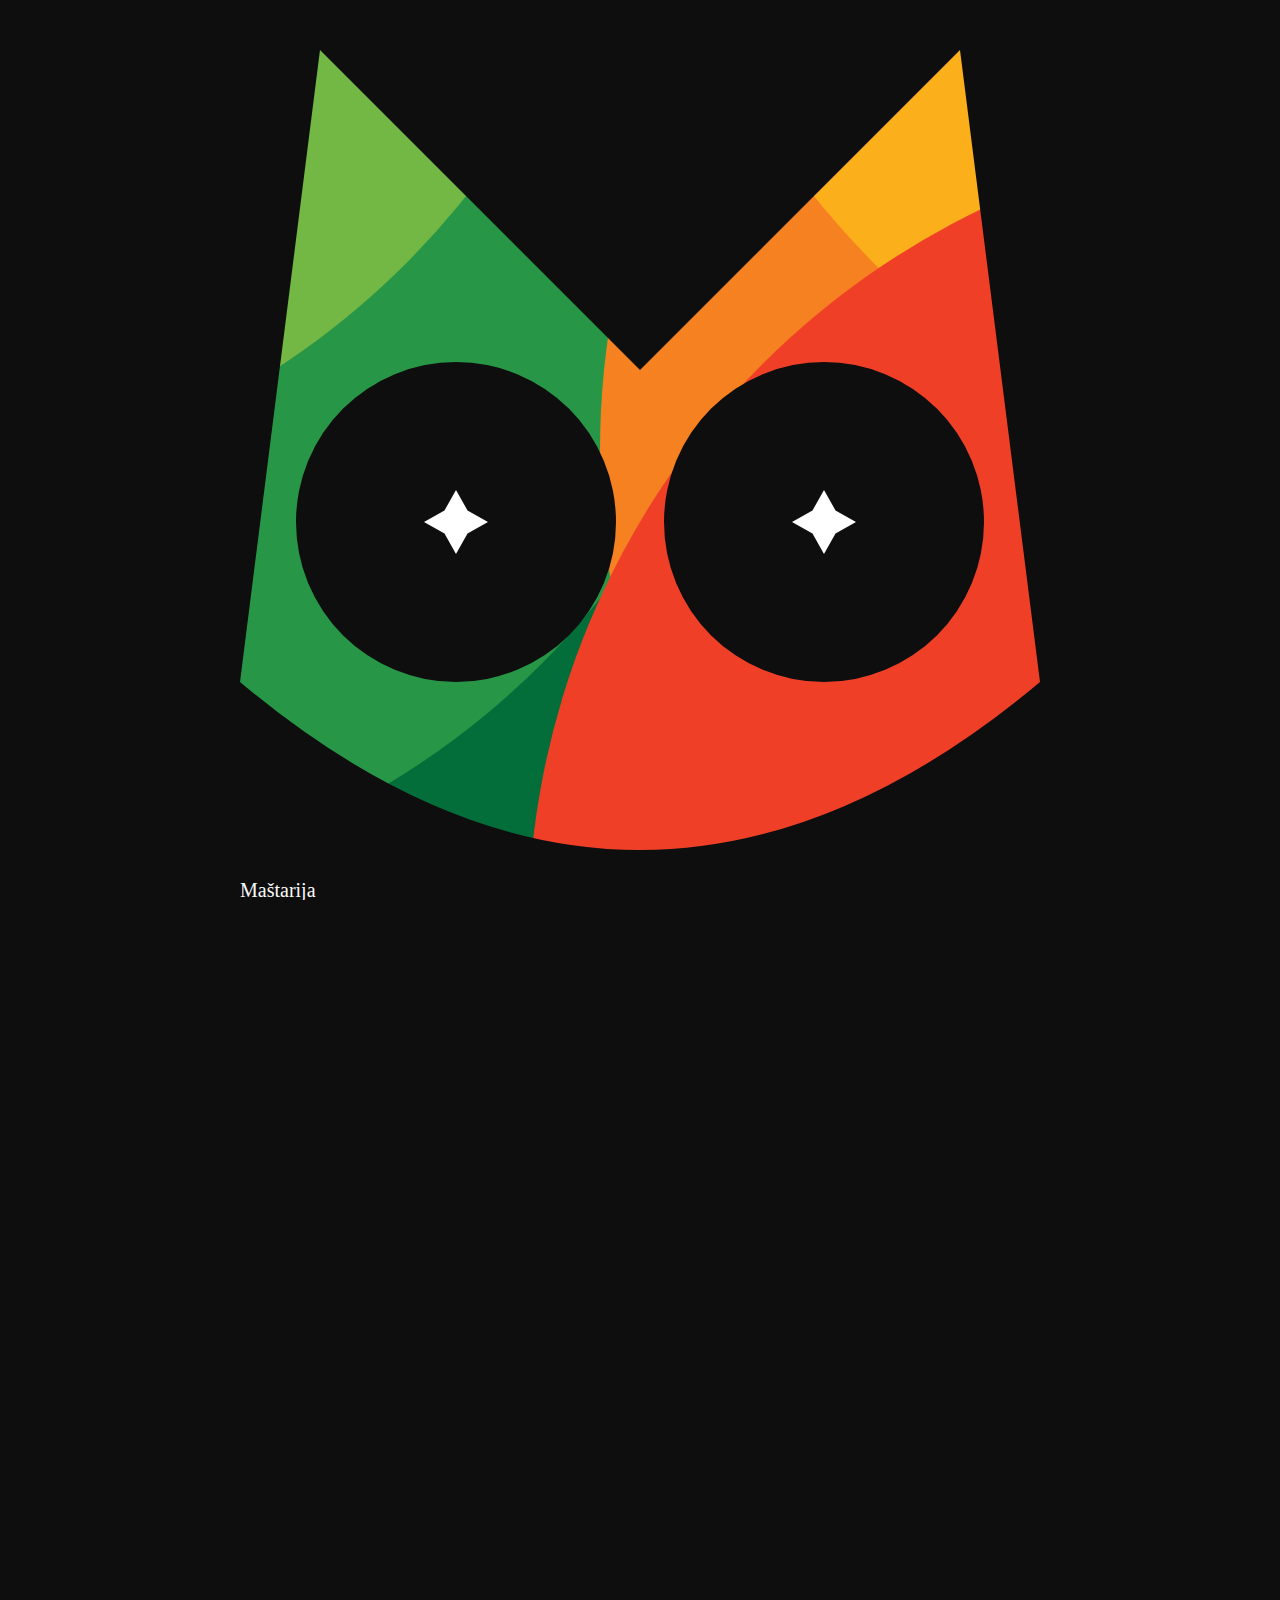
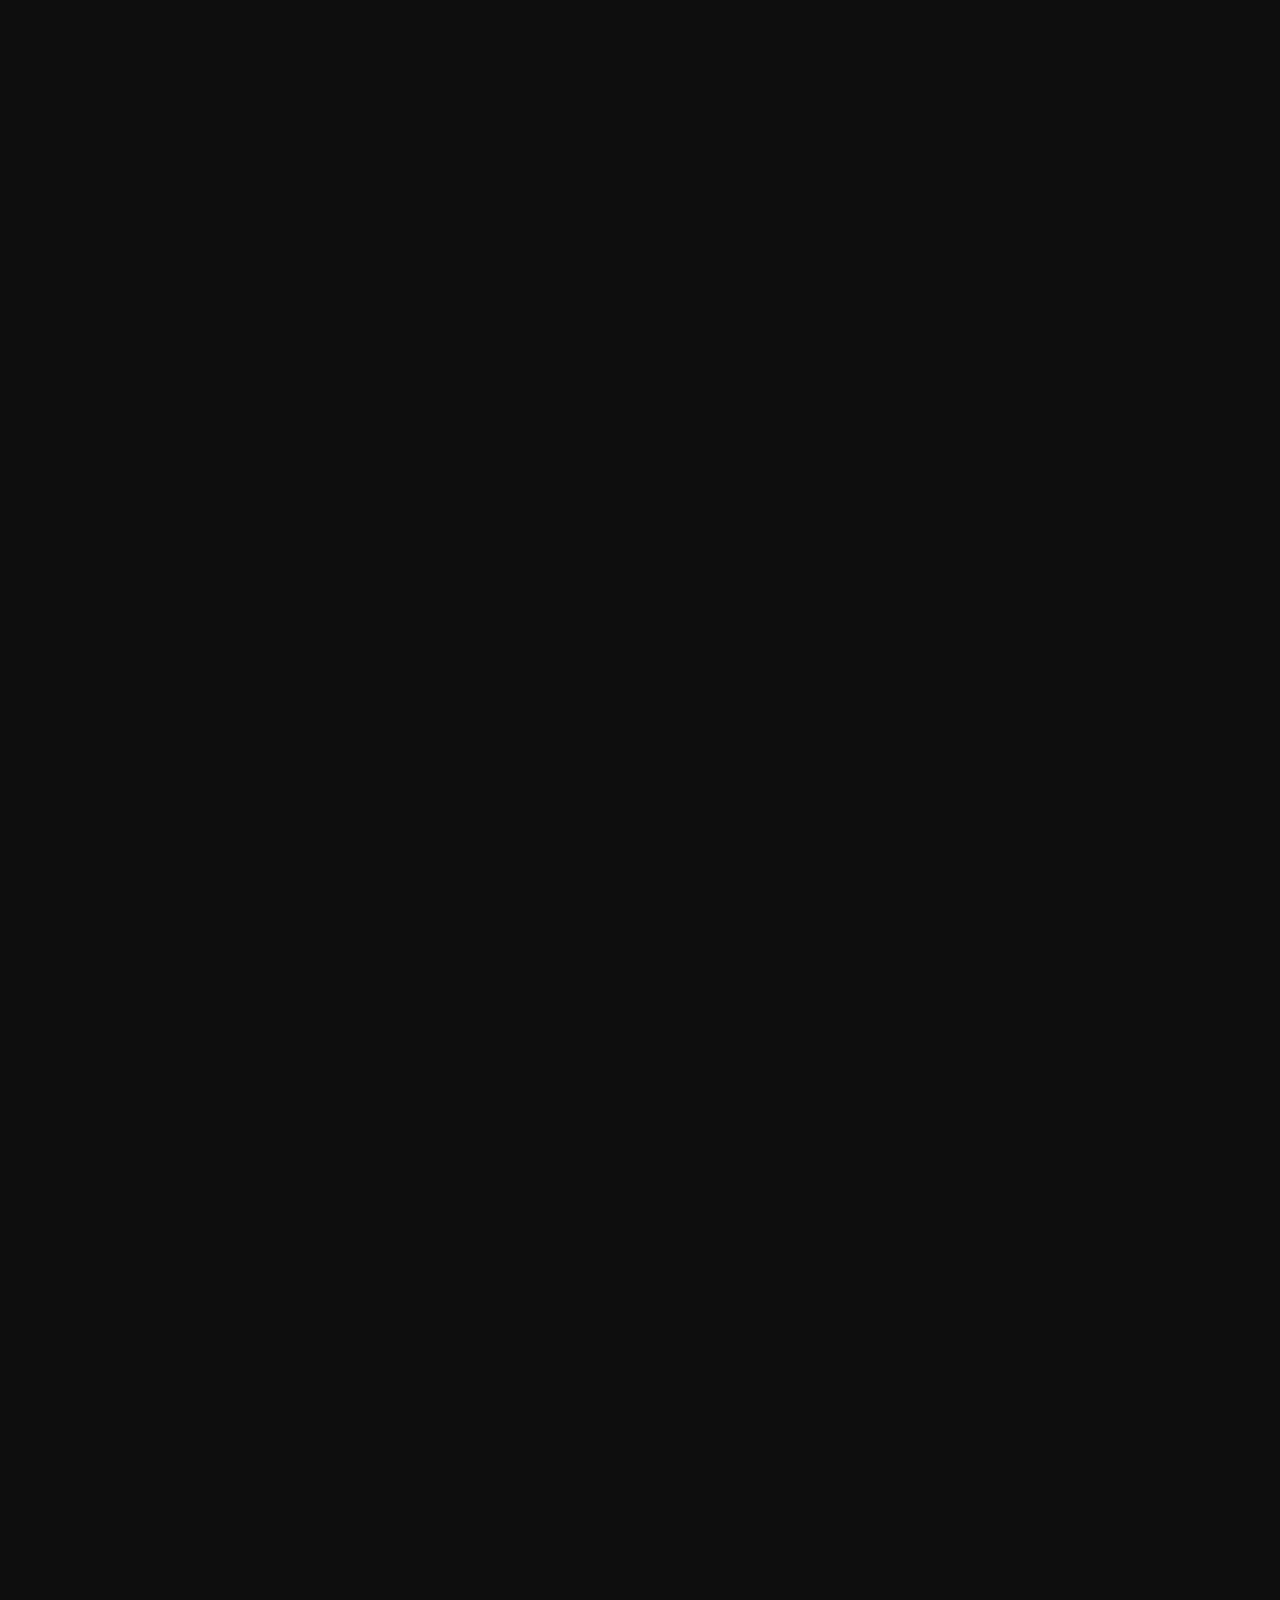
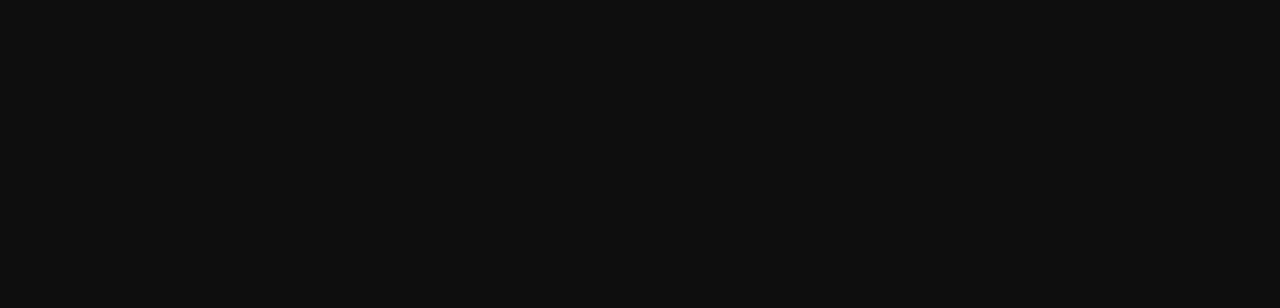
==== index.html @ 2f19832f "rough styling" ====
<!DOCTYPE html>

<html>
	<head>
		<meta charset="utf-8">
		<meta name="viewport" content="width=device-width,initial-scale=1">

		<title>Demo title ✦ Maštarija</title>
		<link rel="stylesheet" href="css/main.css">
	</head>

	<body>
		<header id="header" class="header">
			<nav id="nav" class="nav wrap padd">
				<a id="logo" class="logo" href="#">
					<img id="logomark" class="logomark" src="img/mastarija.svg" alt="Maštarija Logomark"/>
					<p id="logotype" class="logotype">Maštarija</p>
					<p id="tagline">f : C -> R</p>
				</a>

                <ul id="main-menu" class="menu main-menu">
                    <li><a href="#">Home</a></li>
                    <li class="active"><a href="#">Blog</a></li>
                    <li><a href="#">Work</a></li>
                    <li><a href="#">Code</a></li>
                </ul>
			</nav>
		</header>

		<main id="main" class="main">
			<article class="article wrap padd">
				<header class="header">
					<h1 class="title">Demo title</h1>
					<p class="subtitle">Just a test subtitle</p>
				</header>

                <p>
                    Lorem ipsum dolor sit amet, consectetur adipiscing elit. Mauris non ligula ante. Maecenas maximus scelerisque leo sed egestas. Morbi vel nulla vitae ligula pulvinar venenatis. In finibus, urna varius viverra accumsan, turpis felis tincidunt enim, ac commodo sapien nibh nec metus. Pellentesque placerat ultricies mi, a molestie orci faucibus id. Aliquam erat volutpat. Praesent a ligula quis ipsum volutpat eleifend sit amet vitae leo.
                </p>

                <h2>Duis urna orci</h2>

                <p>
                    Morbi porta ipsum vel nisl consectetur, quis sagittis nulla ultrices. Duis urna orci, sodales ut eros at, egestas iaculis arcu. Maecenas rutrum sagittis porttitor. Pellentesque dapibus vestibulum eros at feugiat. Phasellus et sapien nunc. Mauris tincidunt dolor ut lacus maximus pharetra. Sed quis luctus nulla.
                </p>

                <p>
                    Nulla eu turpis orci. Donec sit amet justo at metus tempus dictum. Proin quis molestie diam, a fermentum purus. Morbi eu mauris placerat, eleifend sapien et, dignissim dolor. Etiam feugiat nisi nisl, et gravida nibh consequat quis. Nam ac placerat dolor. Integer eget scelerisque ex, blandit mattis augue.
                </p>

                <h2>Sed et lectus in tellus</h2>

                <p>
                    Fusce at malesuada nisl. Class aptent taciti sociosqu ad litora torquent per conubia nostra, per inceptos himenaeos. Sed et lectus in tellus tempus finibus. Nulla sed nisl ut felis laoreet gravida ac sit amet eros. Proin egestas in nisi ac tincidunt. Cras eu feugiat sapien, at pretium est. Morbi sagittis, dui et placerat varius, velit erat consectetur orci, ut mollis dolor sem ac diam. Nulla cursus rutrum purus, sed volutpat orci convallis eget. Nam accumsan elementum viverra. Maecenas eleifend enim vel sodales posuere. Praesent non risus convallis, condimentum lacus sed, feugiat elit. Morbi in fermentum neque, id viverra massa. Pellentesque eu tincidunt erat, ut ultrices ligula. Nam porta quis urna eu tincidunt. Curabitur at sem nibh. Nulla facilisi.
                </p>

                <h3>Donec commodo odio quis velit placerat</h3>

                <pre>
                	tab :: String
					tab = "  "

					rec :: Natural -> ( OLabel , Opaque ) -> String
					rec l ( label , value ) = show label <> " = " <> nl value <> aux ( l + 1 ) value
					    where nl ( ORecord _ ) = "\n"
					          nl ( OVector _ ) = "\n"
					          nl _ = ""

					indent :: Natural -> String -> String
					indent 0 s = s
					indent n s = tab <> indent ( n - 1 ) s
				</pre>

                <p>
                    Donec commodo odio quis velit placerat, eu accumsan elit lacinia. Maecenas nec fermentum odio. Nullam malesuada pulvinar mauris sit amet semper. Pellentesque posuere malesuada diam, eu tempus diam pretium accumsan. Mauris volutpat interdum ex, sed faucibus odio posuere in. Praesent nisi ex, semper in dapibus nec, vehicula quis est. Aliquam consequat egestas eros non facilisis. Phasellus viverra, tellus a commodo suscipit, odio velit efficitur felis, condimentum suscipit magna nunc et dolor. Proin condimentum justo vel sem lacinia pellentesque. Phasellus molestie ex ex, volutpat sodales leo elementum a. Vivamus auctor scelerisque enim, a cursus est tristique imperdiet. Donec facilisis elit malesuada augue euismod lacinia. Vestibulum quis porta lorem. Vestibulum ante ipsum primis in faucibus orci luctus et ultrices posuere cubilia curae; Sed dignissim sem neque, et porta quam sodales eu.
                </p>
			</article>
		</main>

		<footer id="footer" class="footer">
			<div class="wrap padd">
				<p>&copy; 2020 Maštarija. All rights reserved.</p>
			</div>
		</footer>
	</body>
</html>
---- css/main.css ----
@import url( conf.css );
@import url( core.css );
@import url( typo.css );
@import url( menu.css );

html
{
    color       : var( --color-text );
    background  : var( --color-body );
}

a , h1 , h2 , h3 , h4 , h5 , h6
{
    color : var( --color-text-main );
}

/*UTILS*/

.wrap
{
    margin: 0 auto;
    max-width: 45em;
}

.padd
{
    padding: 2.5em;
}

/*ELEMS*/

.nav
{
    padding: 0 inherit;
}

.main-menu
{
    width: 100%;
    margin: 0 auto;
    display: table;
    table-layout: fixed;

    border: 1px solid var( --outline );
    border-left: none;
    border-right: none;
}

.main-menu > li
{
    display: table-cell;
    text-align: center;
}
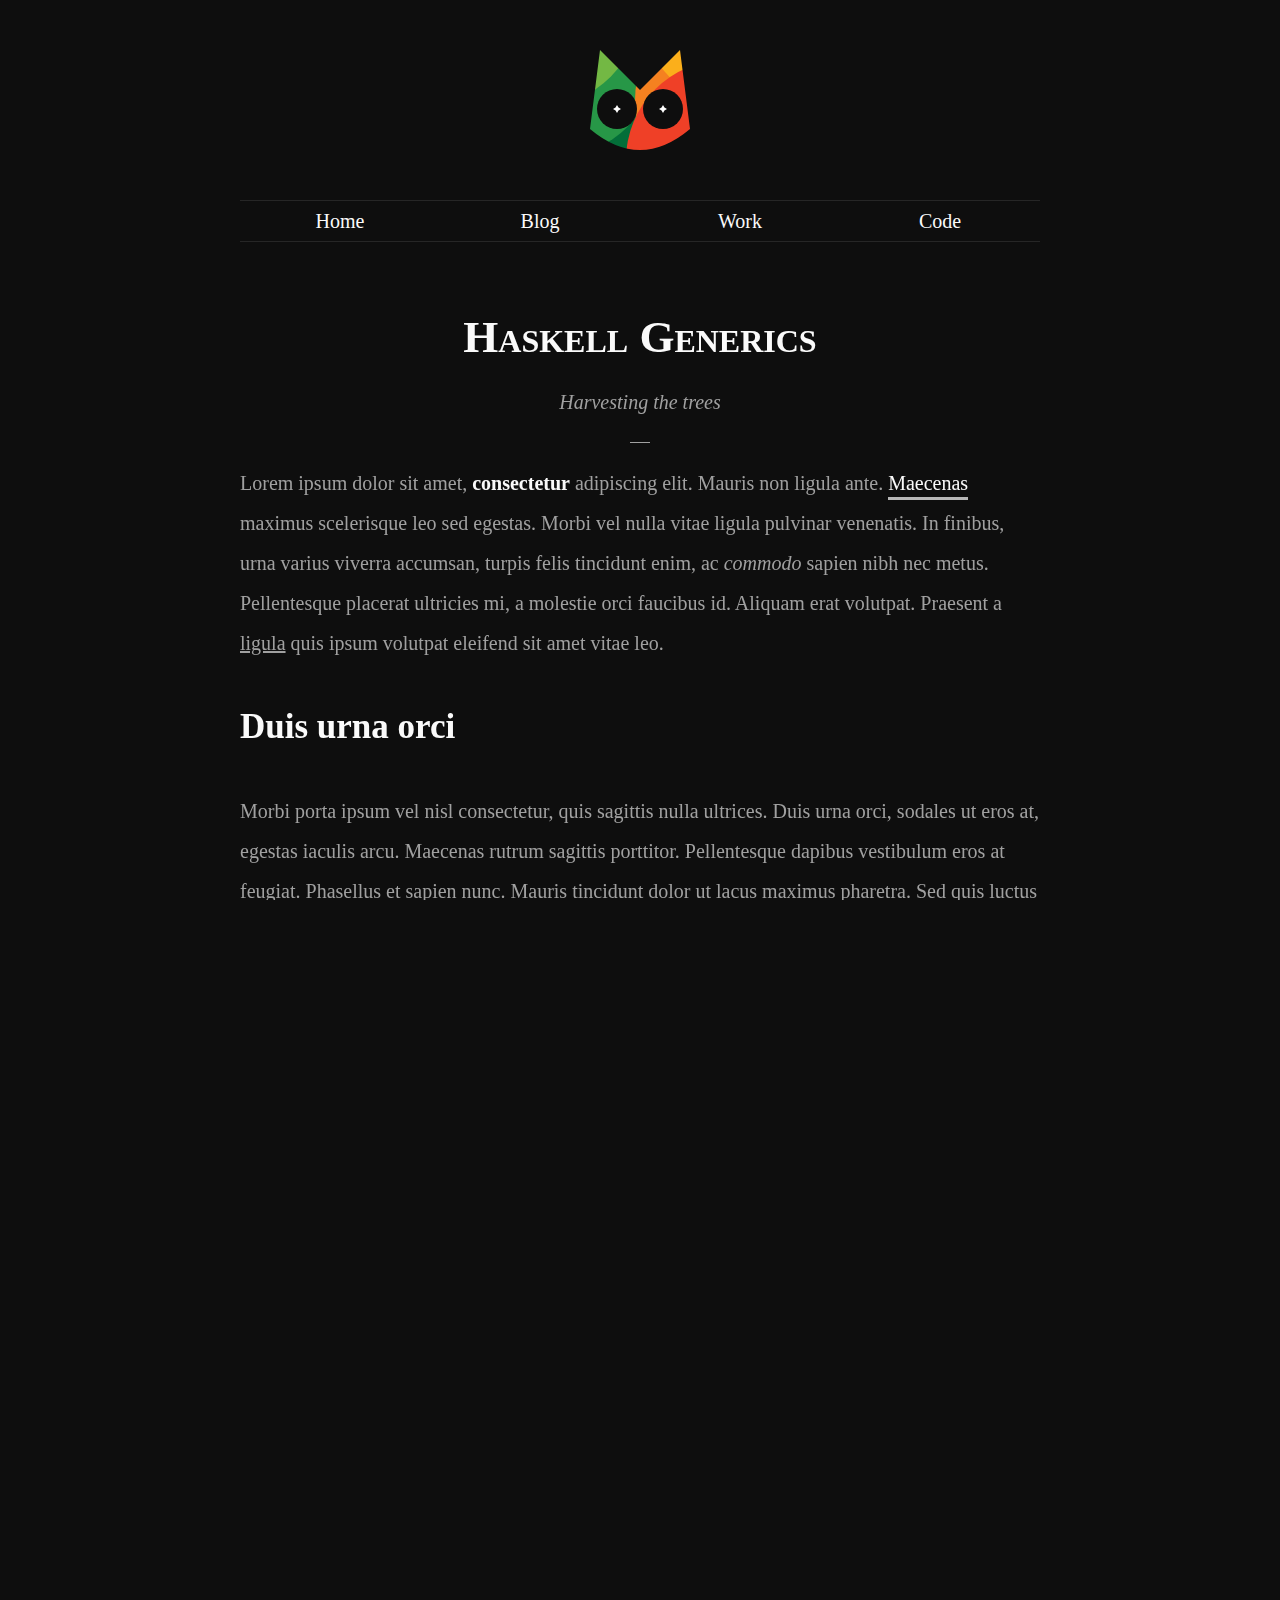
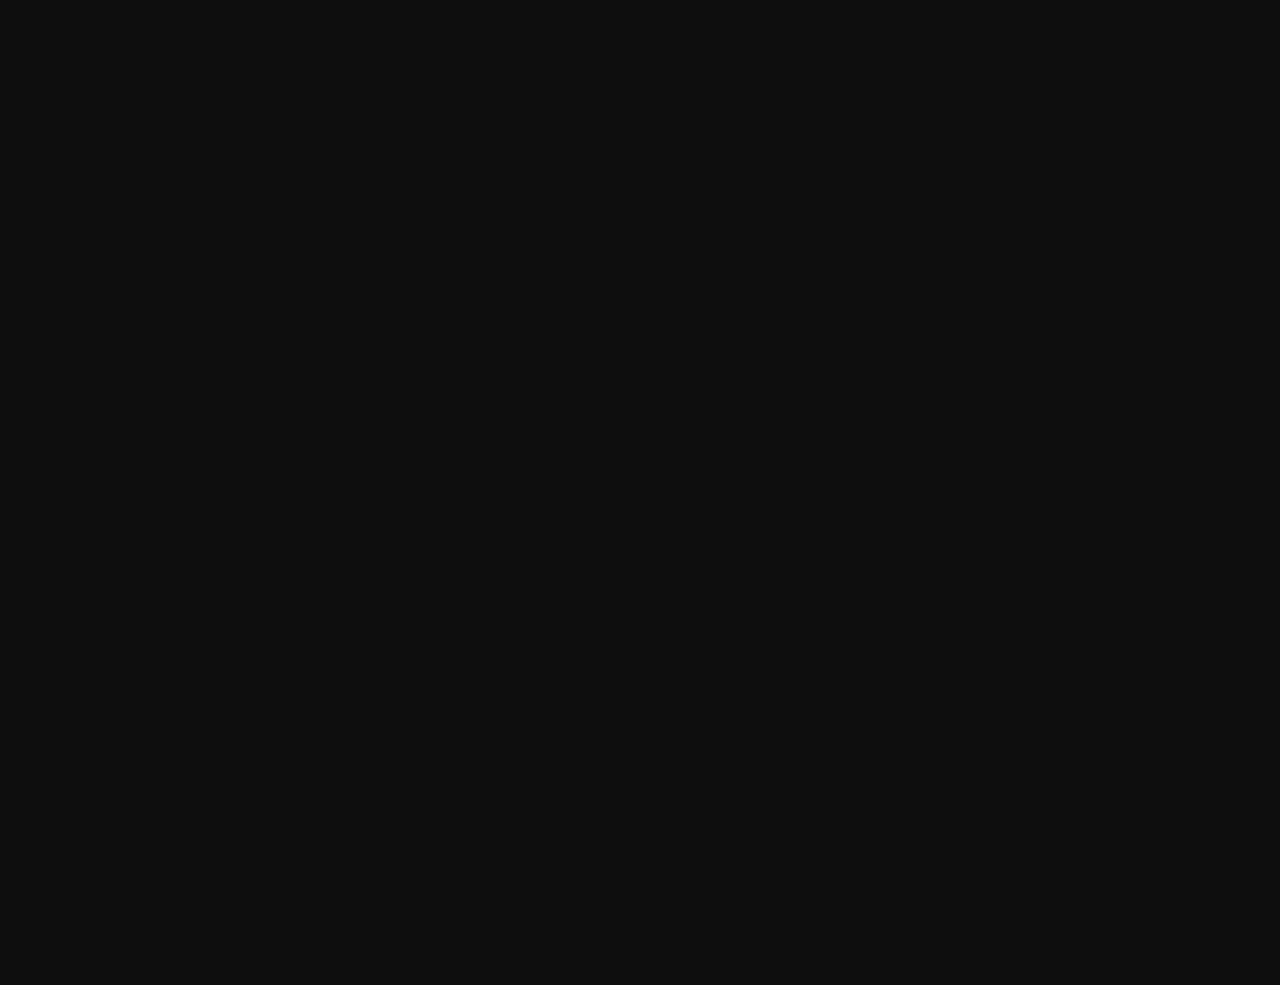
==== commit 6e878ef4: "core styling, variations and logo done" ====
--- a/index.html
+++ b/index.html
@@ -5,80 +5,78 @@
 		<meta charset="utf-8">
 		<meta name="viewport" content="width=device-width,initial-scale=1">
 
-		<title>Demo title ✦ Maštarija</title>
+		<title>Haskell generics ✦ Maštarija</title>
 		<link rel="stylesheet" href="css/main.css">
 	</head>
 
 	<body>
 		<header id="header" class="header">
 			<nav id="nav" class="nav wrap padd">
-				<a id="logo" class="logo" href="#">
-					<img id="logomark" class="logomark" src="img/mastarija.svg" alt="Maštarija Logomark"/>
-					<p id="logotype" class="logotype">Maštarija</p>
-					<p id="tagline">f : C -> R</p>
+				<a id="logo" class="logo" href="#" title="Maštarija">
+					<img id="logo-mark" class="logo-mark" src="img/mastarija.svg" alt="Maštarija Logomark"/>
 				</a>
 
-                <ul id="main-menu" class="menu main-menu">
-                    <li><a href="#">Home</a></li>
-                    <li class="active"><a href="#">Blog</a></li>
-                    <li><a href="#">Work</a></li>
-                    <li><a href="#">Code</a></li>
-                </ul>
+				<ul id="main-menu" class="menu main-menu">
+					<li><a href="#">Home</a></li>
+					<li class="active"><a href="#">Blog</a></li>
+					<li><a href="#">Work</a></li>
+					<li><a href="#">Code</a></li>
+				</ul>
 			</nav>
 		</header>
 
 		<main id="main" class="main">
 			<article class="article wrap padd">
 				<header class="header">
-					<h1 class="title">Demo title</h1>
-					<p class="subtitle">Just a test subtitle</p>
+					<h1 class="title">Haskell generics</h1>
+					<p class="subtitle">Harvesting the trees</p>
 				</header>
 
-                <p>
-                    Lorem ipsum dolor sit amet, consectetur adipiscing elit. Mauris non ligula ante. Maecenas maximus scelerisque leo sed egestas. Morbi vel nulla vitae ligula pulvinar venenatis. In finibus, urna varius viverra accumsan, turpis felis tincidunt enim, ac commodo sapien nibh nec metus. Pellentesque placerat ultricies mi, a molestie orci faucibus id. Aliquam erat volutpat. Praesent a ligula quis ipsum volutpat eleifend sit amet vitae leo.
-                </p>
+				<p>
+					Lorem ipsum dolor sit amet, <strong>consectetur</strong> adipiscing elit. Mauris non ligula ante. <a href="#">Maecenas</a> maximus scelerisque leo sed egestas. Morbi vel nulla vitae ligula pulvinar venenatis. In finibus, urna varius viverra accumsan, turpis felis tincidunt enim, ac <i>commodo</i> sapien nibh nec metus. Pellentesque placerat ultricies mi, a molestie orci faucibus id. Aliquam erat volutpat. Praesent a <u>ligula</u> quis ipsum volutpat eleifend sit amet vitae leo.
+				</p>
 
-                <h2>Duis urna orci</h2>
+				<h2>Duis urna orci</h2>
 
-                <p>
-                    Morbi porta ipsum vel nisl consectetur, quis sagittis nulla ultrices. Duis urna orci, sodales ut eros at, egestas iaculis arcu. Maecenas rutrum sagittis porttitor. Pellentesque dapibus vestibulum eros at feugiat. Phasellus et sapien nunc. Mauris tincidunt dolor ut lacus maximus pharetra. Sed quis luctus nulla.
-                </p>
+				<p>
+					Morbi porta ipsum vel nisl consectetur, quis sagittis nulla ultrices. Duis urna orci, sodales ut eros at, egestas iaculis arcu. Maecenas rutrum sagittis porttitor. Pellentesque dapibus vestibulum eros at feugiat. Phasellus et sapien nunc. Mauris tincidunt dolor ut lacus maximus pharetra. Sed quis luctus nulla.
+				</p>
 
-                <p>
-                    Nulla eu turpis orci. Donec sit amet justo at metus tempus dictum. Proin quis molestie diam, a fermentum purus. Morbi eu mauris placerat, eleifend sapien et, dignissim dolor. Etiam feugiat nisi nisl, et gravida nibh consequat quis. Nam ac placerat dolor. Integer eget scelerisque ex, blandit mattis augue.
-                </p>
+				<p>
+					Nulla eu turpis orci. Donec sit amet justo at metus tempus dictum. Proin quis molestie diam, a fermentum purus. Morbi eu mauris placerat, eleifend sapien et, dignissim dolor. Etiam feugiat nisi nisl, et gravida nibh consequat quis. Nam ac placerat dolor. Integer eget scelerisque ex, blandit mattis augue.
+				</p>
 
-                <h2>Sed et lectus in tellus</h2>
+				<h2>Sed et lectus in tellus</h2>
 
-                <p>
-                    Fusce at malesuada nisl. Class aptent taciti sociosqu ad litora torquent per conubia nostra, per inceptos himenaeos. Sed et lectus in tellus tempus finibus. Nulla sed nisl ut felis laoreet gravida ac sit amet eros. Proin egestas in nisi ac tincidunt. Cras eu feugiat sapien, at pretium est. Morbi sagittis, dui et placerat varius, velit erat consectetur orci, ut mollis dolor sem ac diam. Nulla cursus rutrum purus, sed volutpat orci convallis eget. Nam accumsan elementum viverra. Maecenas eleifend enim vel sodales posuere. Praesent non risus convallis, condimentum lacus sed, feugiat elit. Morbi in fermentum neque, id viverra massa. Pellentesque eu tincidunt erat, ut ultrices ligula. Nam porta quis urna eu tincidunt. Curabitur at sem nibh. Nulla facilisi.
-                </p>
+				<p>
+					Fusce at malesuada nisl. Class aptent taciti sociosqu ad litora torquent per conubia nostra, per inceptos himenaeos. Sed et lectus in tellus tempus finibus. Nulla sed nisl ut felis laoreet gravida ac sit amet eros. Proin egestas in nisi ac tincidunt. Cras eu feugiat sapien, at pretium est. Morbi sagittis, dui et placerat varius, velit erat consectetur orci, ut mollis dolor sem ac diam. Nulla cursus rutrum purus, sed volutpat orci convallis eget. Nam accumsan elementum viverra. Maecenas eleifend enim vel sodales posuere. Praesent non risus convallis, condimentum lacus sed, feugiat elit. Morbi in fermentum neque, id viverra massa. Pellentesque eu tincidunt erat, ut ultrices ligula. Nam porta quis urna eu tincidunt. Curabitur at sem nibh. Nulla facilisi.
+				</p>
 
-                <h3>Donec commodo odio quis velit placerat</h3>
+				<h3>Donec commodo odio quis velit placerat</h3>
 
-                <pre>
-                	tab :: String
-					tab = "  "
+<pre>
+tab :: String
+tab = "  "
 
-					rec :: Natural -> ( OLabel , Opaque ) -> String
-					rec l ( label , value ) = show label <> " = " <> nl value <> aux ( l + 1 ) value
-					    where nl ( ORecord _ ) = "\n"
-					          nl ( OVector _ ) = "\n"
-					          nl _ = ""
+rec :: Natural -> ( OLabel , Opaque ) -> String
+rec l ( label , value ) = show label <> " = " <> nl value <> aux ( l + 1 ) value
+	where nl ( ORecord _ ) = "\n"
+		  nl ( OVector _ ) = "\n"
+		  nl _ = ""
 
-					indent :: Natural -> String -> String
-					indent 0 s = s
-					indent n s = tab <> indent ( n - 1 ) s
-				</pre>
+indent :: Natural -> String -> String
+indent 0 s = s
+indent n s = tab <> indent ( n - 1 ) s
+</pre>
 
-                <p>
-                    Donec commodo odio quis velit placerat, eu accumsan elit lacinia. Maecenas nec fermentum odio. Nullam malesuada pulvinar mauris sit amet semper. Pellentesque posuere malesuada diam, eu tempus diam pretium accumsan. Mauris volutpat interdum ex, sed faucibus odio posuere in. Praesent nisi ex, semper in dapibus nec, vehicula quis est. Aliquam consequat egestas eros non facilisis. Phasellus viverra, tellus a commodo suscipit, odio velit efficitur felis, condimentum suscipit magna nunc et dolor. Proin condimentum justo vel sem lacinia pellentesque. Phasellus molestie ex ex, volutpat sodales leo elementum a. Vivamus auctor scelerisque enim, a cursus est tristique imperdiet. Donec facilisis elit malesuada augue euismod lacinia. Vestibulum quis porta lorem. Vestibulum ante ipsum primis in faucibus orci luctus et ultrices posuere cubilia curae; Sed dignissim sem neque, et porta quam sodales eu.
-                </p>
+				<p>
+					Donec commodo odio quis velit placerat, eu accumsan elit lacinia. Maecenas nec fermentum odio. Nullam malesuada pulvinar mauris sit amet semper. Pellentesque posuere malesuada diam, eu tempus diam pretium accumsan. Mauris volutpat interdum ex, sed faucibus odio posuere in. Praesent nisi ex, semper in dapibus nec, vehicula quis est. Aliquam consequat egestas eros non facilisis. Phasellus viverra, tellus a commodo suscipit, odio velit efficitur felis, condimentum suscipit magna nunc et dolor. Proin condimentum justo vel sem lacinia pellentesque. Phasellus molestie ex ex, volutpat sodales leo elementum a. Vivamus auctor scelerisque enim, a cursus est tristique imperdiet. Donec facilisis elit malesuada augue euismod lacinia. Vestibulum quis porta lorem. Vestibulum ante ipsum primis in faucibus orci luctus et ultrices posuere cubilia curae; Sed dignissim sem neque, et porta quam sodales eu.
+				</p>
 			</article>
 		</main>
 
 		<footer id="footer" class="footer">
-			<div class="wrap padd">
+			<div id="copy" class="copy wrap padd">
 				<p>&copy; 2020 Maštarija. All rights reserved.</p>
 			</div>
 		</footer>
--- a/css/main.css
+++ b/css/main.css
@@ -1,17 +1,85 @@
-@import url( conf.css );
+@import url( dark.css );
 @import url( core.css );
 @import url( typo.css );
 @import url( menu.css );
 
 html
 {
-    color       : var( --color-text );
-    background  : var( --color-body );
+    color: var( --color-text );
+    background: var( --color-body );
 }
 
 a , h1 , h2 , h3 , h4 , h5 , h6
 {
-    color : var( --color-text-main );
+    color: var( --color-text-main );
+}
+
+a
+{
+    display: inline-block;
+    position: relative;
+}
+
+a:after
+{
+    left: 0;
+    right: 0;
+    bottom: .15em;
+    height: .15em;
+
+    content: '';
+    display: block;
+    position: absolute;
+
+    transition: 200ms ease all;
+    background: rgba( var( --contrasts ) / .7 );
+}
+
+a:hover:after
+{
+    height: .25em;
+    background: rgba( var( --contrasts ) / 1 );
+}
+
+pre
+{
+    height: auto;
+    padding: 1em;
+
+    overflow-x: auto;
+    overflow-y: hidden;
+
+    margin-left: -2.5em;
+    margin-right: -2.5em;
+
+    background: rgb( var( --baselines ) );
+}
+
+pre , code
+{
+    color: rgba( var( --contrasts ) / .9 );
+}
+
+strong
+{
+    color: var( --color-text-main );
+}
+
+::-webkit-scrollbar {
+  width: 10px;
+  height: 10px;
+}
+
+::-webkit-scrollbar-track {
+  background: rgba( var( --contrasts ) / calc( .5 * var( --intensity ) ) );
+}
+
+::-webkit-scrollbar-thumb {
+  background: rgba( var( --contrasts ) / var( --intensity ) );
+}
+
+::-webkit-scrollbar-thumb:hover {
+  background: rgba( var( --contrasts ) / calc( 5 * var( --intensity ) ));
 }
 
 /*UTILS*/
@@ -31,13 +99,31 @@
 
 .nav
 {
-    padding: 0 inherit;
+    padding-bottom: 0;
+}
+
+.logo
+{
+    margin: 0 auto;
+    display: block;
+    max-width: 5em;
+}
+
+.logo:after
+{
+    clear: both;
+    content: '';
+    display: block;
+    position: initial;
+    height: 0;
+    background: none;
 }
 
 .main-menu
 {
     width: 100%;
     margin: 0 auto;
+    margin-top: 2.5em;
     display: table;
     table-layout: fixed;
 
@@ -46,8 +132,68 @@
     border-right: none;
 }
 
+.main-menu a:after
+{
+    left: initial;
+    right: initial;
+    bottom: initial;
+    height: initial;
+
+    content: initial;
+    display: initial;
+    position: initial;
+    background: initial;
+}
+
 .main-menu > li
 {
     display: table-cell;
     text-align: center;
-}+}
+
+.main-menu > li > a
+{
+    width: 100%;
+    height: 100%;
+    display: block;
+    text-shadow: none;
+    transition: 200ms ease text-shadow;
+}
+
+.main-menu > li:hover > a
+{
+    text-shadow: 0 0 10px var( --color-text-main );
+}
+
+.article .header::after {
+    width: 1em;
+    height: 0;
+    margin: 1em auto;
+
+    content: '';
+    display: block;
+
+    border-bottom: 1px solid;
+}
+
+.article .title ,
+.article .subtitle {
+    margin: 0;
+    text-align: center;
+}
+
+.article .title {
+    font-variant: small-caps;
+    text-transform: capitalize;
+}
+
+.article .subtitle {
+    font-style: italic;
+}
+
+.copy
+{
+    font-style: italic;
+    text-align: center;
+    padding-top: 0;
+}
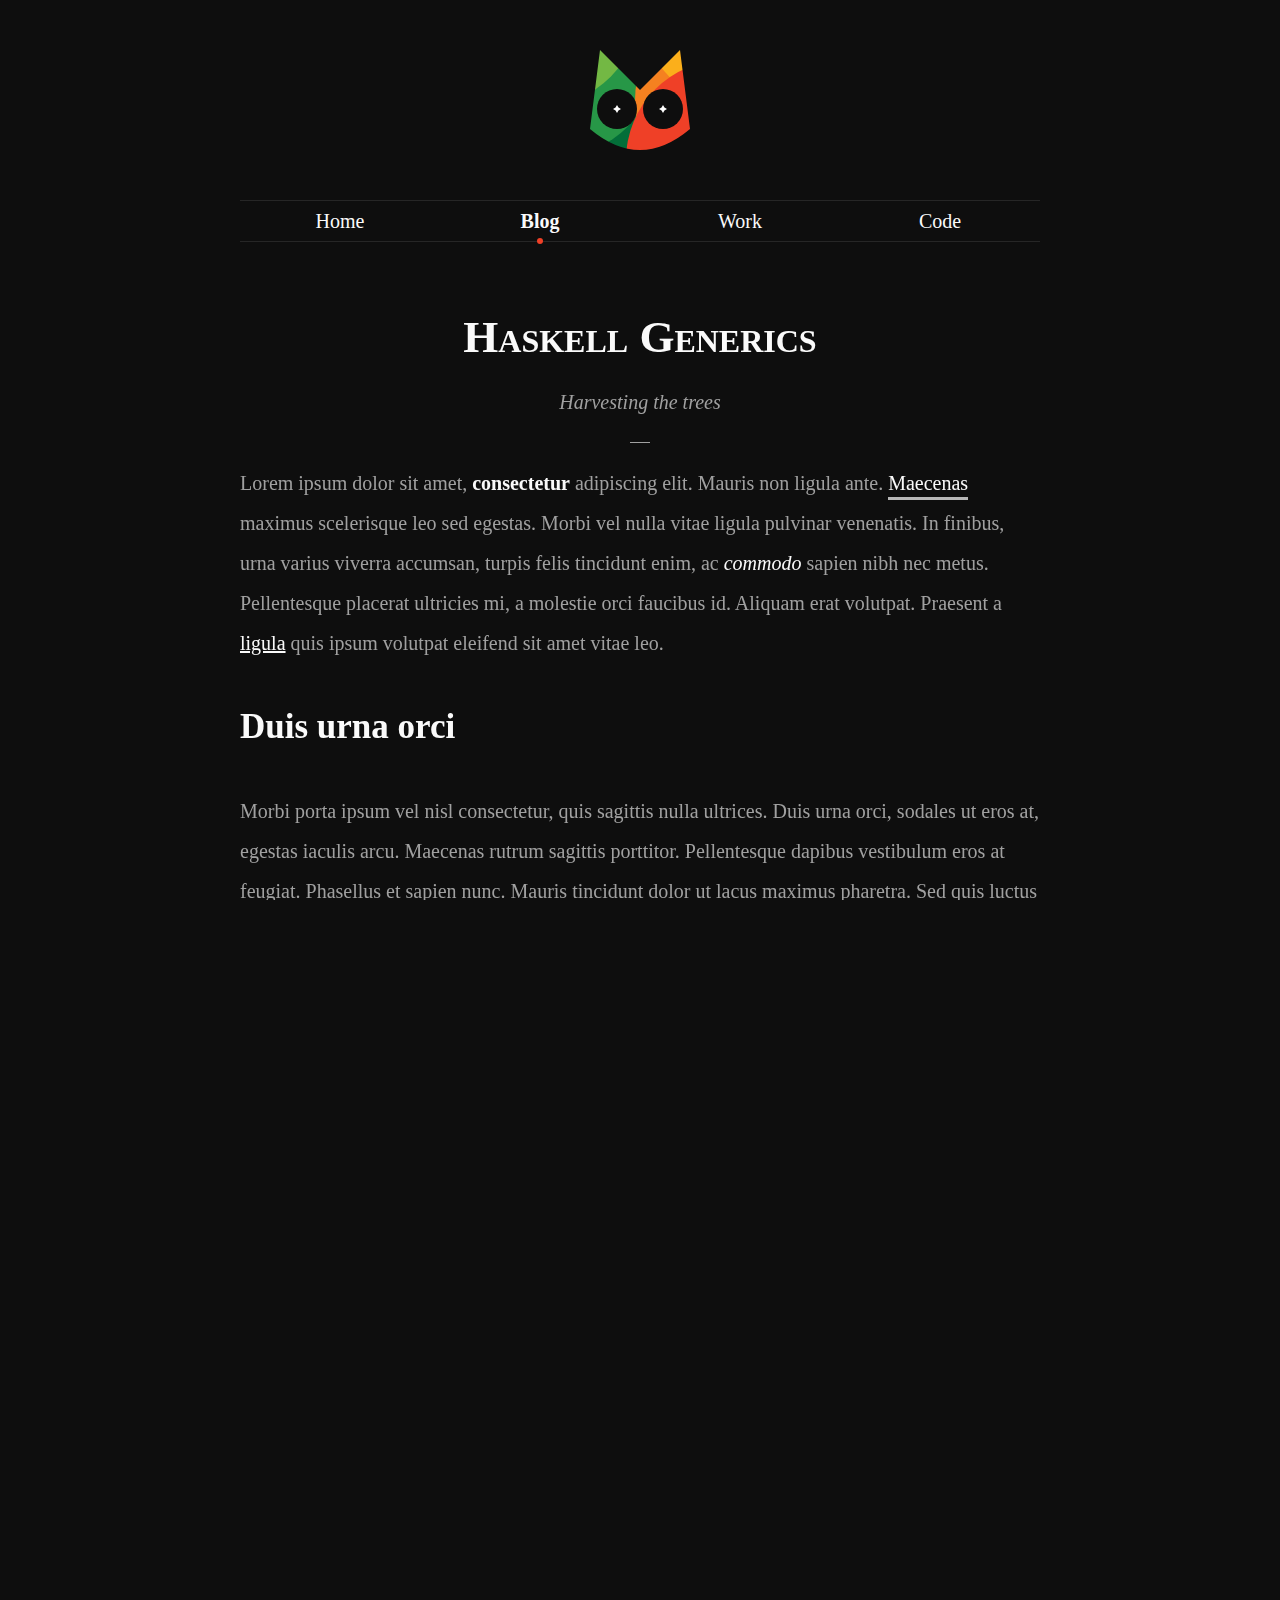
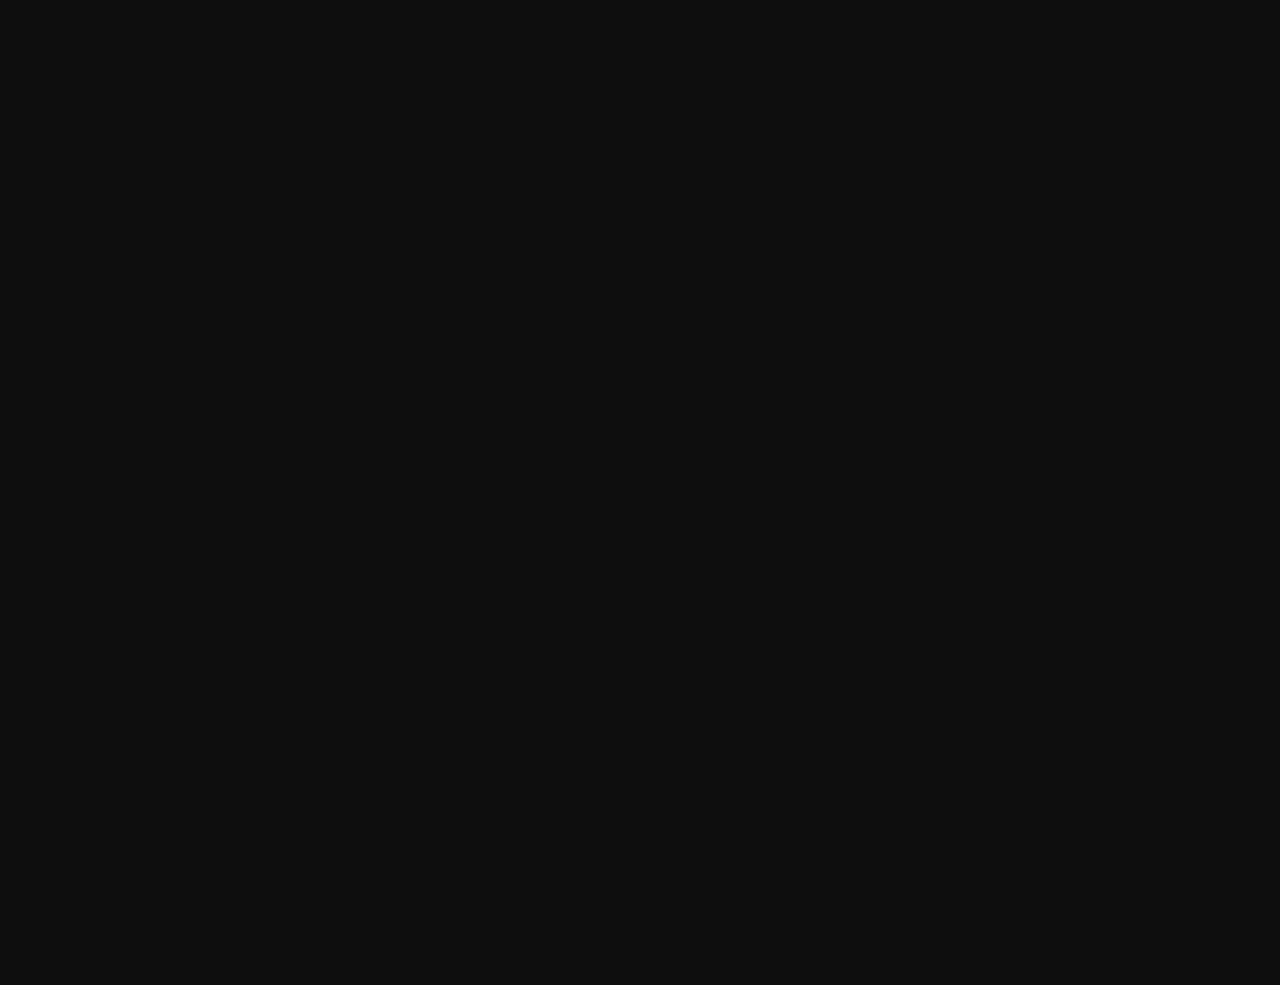
==== commit f491d456: "few more touches on the main menu and code" ====
--- a/index.html
+++ b/index.html
@@ -55,18 +55,18 @@
 				<h3>Donec commodo odio quis velit placerat</h3>
 
 <pre>
-tab :: String
-tab = "  "
-
-rec :: Natural -> ( OLabel , Opaque ) -> String
-rec l ( label , value ) = show label <> " = " <> nl value <> aux ( l + 1 ) value
-	where nl ( ORecord _ ) = "\n"
-		  nl ( OVector _ ) = "\n"
-		  nl _ = ""
-
-indent :: Natural -> String -> String
-indent 0 s = s
-indent n s = tab <> indent ( n - 1 ) s
+<span>tab :: String</span>
+<span>tab = "  "</span>
+<span></span>
+<span>rec :: Natural -> ( OLabel , Opaque ) -> String</span>
+<span>rec l ( label , value ) = show label <> " = " <> nl value <> aux ( l + 1 ) value</span>
+<span>	where nl ( ORecord _ ) = "\n"</span>
+<span>		  nl ( OVector _ ) = "\n"</span>
+<span>		  nl _ = ""</span>
+<span></span>
+<span>indent :: Natural -> String -> String</span>
+<span>indent 0 s = s</span>
+<span>indent n s = tab <> indent ( n - 1 ) s</span>
 </pre>
 
 				<p>
@@ -77,7 +77,7 @@
 
 		<footer id="footer" class="footer">
 			<div id="copy" class="copy wrap padd">
-				<p>&copy; 2020 Maštarija. All rights reserved.</p>
+				<p>&copy; 2020 <a href="#">Maštarija</a>. All rights reserved.</p>
 			</div>
 		</footer>
 	</body>
--- a/css/main.css
+++ b/css/main.css
@@ -53,6 +53,21 @@
     margin-right: -2.5em;
 
     background: rgb( var( --baselines ) );
+    counter-reset: pre-line;
+}
+
+pre span
+{
+    counter-increment: pre-line;
+}
+
+pre span:before
+{
+    width: 2em;
+    float: left;
+    content: counter( pre-line );
+    display: block;
+    opacity: .5;
 }
 
 pre , code
@@ -60,10 +75,11 @@
     color: rgba( var( --contrasts ) / .9 );
 }
 
-strong
+u , i , b , strong
 {
     color: var( --color-text-main );
 }
+
 
 ::-webkit-scrollbar {
   width: 10px;
@@ -114,31 +130,41 @@
     clear: both;
     content: '';
     display: block;
-    position: initial;
-    height: 0;
-    background: none;
-}
-
-.main-menu
-{
-    width: 100%;
-    margin: 0 auto;
-    margin-top: 2.5em;
-    display: table;
-    table-layout: fixed;
-
-    border: 1px solid var( --outline );
-    border-left: none;
-    border-right: none;
-}
-
-.main-menu a:after
-{
+
     left: initial;
     right: initial;
     bottom: initial;
     height: initial;
 
+    position: initial;
+    background: initial;
+}
+
+.logo:hover:after
+{
+    height: initial;
+}
+
+.main-menu
+{
+    width: 100%;
+    margin: 0 auto;
+    margin-top: 2.5em;
+
+    display: flex;
+
+    border: 1px solid var( --outline );
+    border-left: none;
+    border-right: none;
+}
+
+.main-menu a:after
+{
+    left: initial;
+    right: initial;
+    bottom: initial;
+    height: initial;
+
     content: initial;
     display: initial;
     position: initial;
@@ -147,8 +173,57 @@
 
 .main-menu > li
 {
+    flex: 1 1 0;
     display: table-cell;
     text-align: center;
+    position: relative;
+}
+
+.main-menu > li.active > a
+{
+    font-weight: bold;
+}
+
+.main-menu > li:before
+{
+    height: 1px;
+
+    content: '';
+    display: block;
+
+    left: 0;
+    right: 0;
+    bottom: -1px;
+    position: absolute;
+
+    background: linear-gradient( 90deg , #036e3900 0 , #036e39ff 50% , #036e3900 100% );
+
+    opacity: 0;
+    transition: 200ms ease opacity;
+}
+
+.main-menu > li:hover:before
+{
+    opacity: 1;
+}
+
+.main-menu > li.active:after
+{
+    width: .3em;
+    height: .3em;
+
+    left: 0;
+    right: 0;
+    bottom: -0.15em;
+    margin: 0 auto;
+    position: absolute;
+
+    content: '';
+    display: block;
+
+    background: #ef4027;
+    border-radius: 100%;
+
 }
 
 .main-menu > li > a
@@ -156,13 +231,6 @@
     width: 100%;
     height: 100%;
     display: block;
-    text-shadow: none;
-    transition: 200ms ease text-shadow;
-}
-
-.main-menu > li:hover > a
-{
-    text-shadow: 0 0 10px var( --color-text-main );
 }
 
 .article .header::after {
